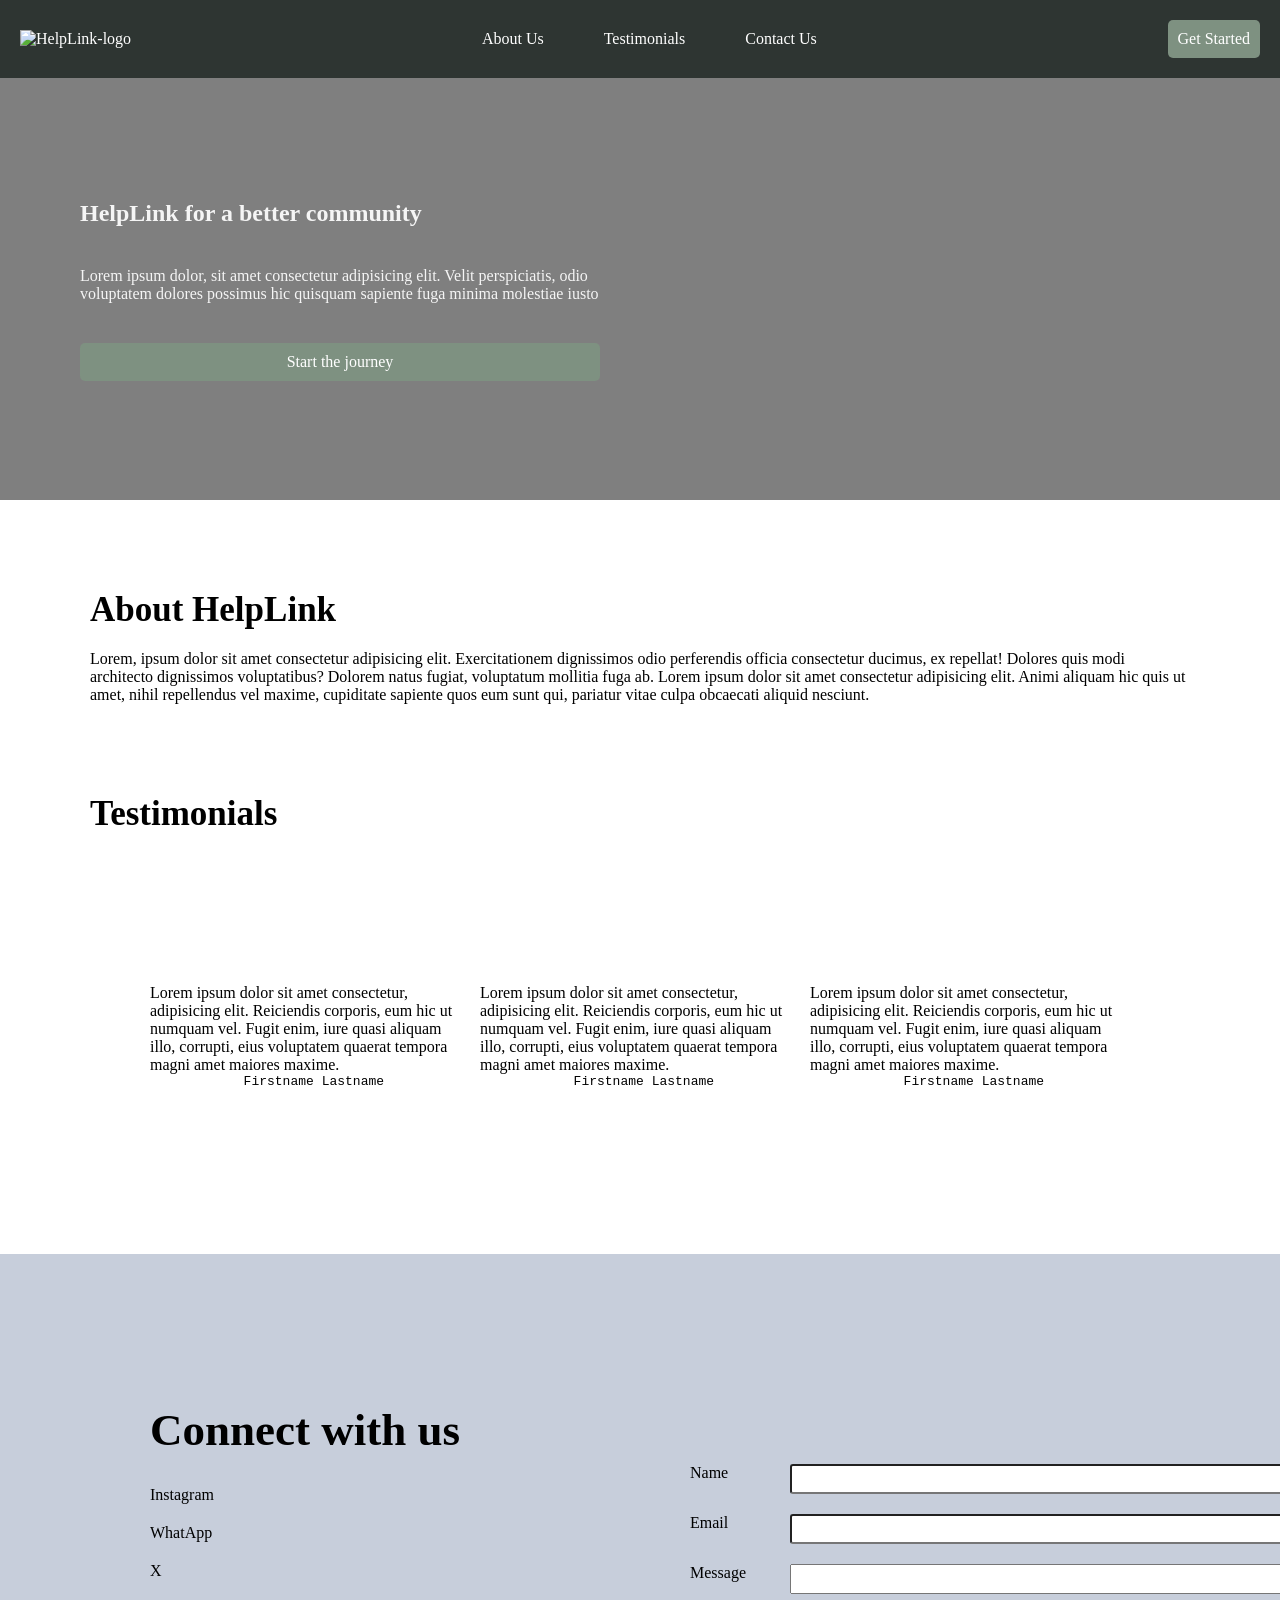
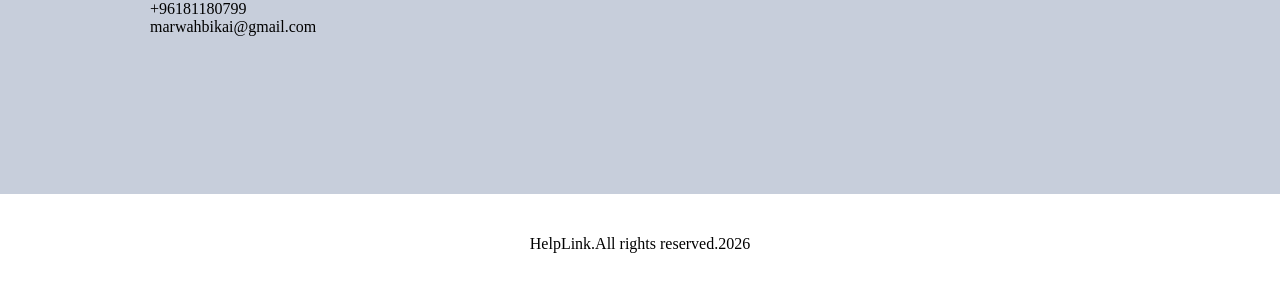
==== index.html @ 2772c3d6 "landing, user home, signup and login html and css" ====
<!doctype html>
<html lang="en">
  <head>
    <meta charset="UTF-8" />
    <meta name="viewport" content="width=device-width, initial-scale=1.0" />
    <link rel="stylesheet" href="./style/index.css" />
    <title>HelpLink</title>
  </head>
  <body>
    <nav class="navbar">
      <img src="./images/logo.png" alt="HelpLink-logo" />
      <ul class="link-list">
        <li><a href="#about">About Us</a></li>
        <li><a href="testimonials">Testimonials</a></li>
        <li><a href="#contact">Contact Us</a></li>
      </ul>

      <a href="signup.html" class="get-started"> Get Started </a>
    </nav>

    <section class="hero-section">
      <div class="hero-overlay">
        <div class="hero-content">
          <h1>HelpLink for a better community</h1>
          <p>
            Lorem ipsum dolor, sit amet consectetur adipisicing elit. Velit
            perspiciatis, odio voluptatem dolores possimus hic quisquam sapiente
            fuga minima molestiae iusto
          </p>
          <a class="get-started" href="signup.html"> Start the journey </a>
        </div>
      </div>
    </section>

    <section class="About">
      <h2>About HelpLink</h2>
      <p>
        Lorem, ipsum dolor sit amet consectetur adipisicing elit. Exercitationem
        dignissimos odio perferendis officia consectetur ducimus, ex repellat!
        Dolores quis modi architecto dignissimos voluptatibus? Dolorem natus
        fugiat, voluptatum mollitia fuga ab. Lorem ipsum dolor sit amet
        consectetur adipisicing elit. Animi aliquam hic quis ut amet, nihil
        repellendus vel maxime, cupiditate sapiente quos eum sunt qui, pariatur
        vitae culpa obcaecati aliquid nesciunt.
      </p>
    </section>

    <section class="testimonials">
      <h3>Testimonials</h3>
      <div class="testimonials-container">
        <div>
          <blockquote>
            Lorem ipsum dolor sit amet consectetur, adipisicing elit. Reiciendis
            corporis, eum hic ut numquam vel. Fugit enim, iure quasi aliquam
            illo, corrupti, eius voluptatem quaerat tempora magni amet maiores
            maxime.
          </blockquote>
          <pre>
            Firstname Lastname
          </pre>
        </div>
        <div>
          <blockquote>
            Lorem ipsum dolor sit amet consectetur, adipisicing elit. Reiciendis
            corporis, eum hic ut numquam vel. Fugit enim, iure quasi aliquam
            illo, corrupti, eius voluptatem quaerat tempora magni amet maiores
            maxime.
          </blockquote>
          <pre>
            Firstname Lastname
          </pre>
        </div>
        <div>
          <blockquote>
            Lorem ipsum dolor sit amet consectetur, adipisicing elit. Reiciendis
            corporis, eum hic ut numquam vel. Fugit enim, iure quasi aliquam
            illo, corrupti, eius voluptatem quaerat tempora magni amet maiores
            maxime.
          </blockquote>
          <pre>
            Firstname Lastname
          </pre>
        </div>
      </div>
    </section>

    <section class="contact-us">
      <div class="container">
        <div class="left-container">
          <h3>Connect with us</h3>
          <a href="">Instagram</a>
          <a href="">WhatApp</a>
          <a href="">X</a>

          <ul>
            <li>+96181180799</li>
            <li>marwahbikai@gmail.com</li>
          </ul>
        </div>

        <form action="submit" class="right-container">
          <div>
            <label for="name">Name </label>
            <input type="text" id="name" name="name" />
          </div>
          <div>
            <label for="email">Email </label>
            <input type="email" id="email" name="email" />
          </div>
          <div>
            <label for="msg">Message </label>
            <textarea type="text" id="msg" name="msg"></textarea>
          </div>

          <button class="submit-button">Submit</button>
        </form>
      </div>
    </section>

    <footer>HelpLink.All rights reserved.2026</footer>
  </body>
</html>
---- style/index.css ----
*{
    margin:0;
    padding:0;
    box-sizing: border-box;
}

.navbar{
  
    display: flex;
    justify-content: space-between;
    align-items: center;
    padding:20px;
    position:fixed;
    width:100%;
    top:0;
    z-index: 1000;
    color:white;
    background-color: #2E3532;

}
a{
     text-decoration: none;
}
 .link-list  a {
   
 color:white;

}
 .link-list  a:hover {
    display: inline-block;
    transition: 0.3s;
   transform: translateY(-2px);
  
   color:#A0AAB2;

}
.link-list{
    display: flex;
    gap:60px;

}
li{
    list-style-type: none;
}
.get-started{
    background-color:#7e9181;
    color:white ;
    padding:10px;
    border-radius: 5px;
    text-align: center;
}
.get-started:hover{
    transform: translateY(-2px);
    transition: 0.3s;
    background-color: #A0AAB2;
}

.hero-section{
    position: relative;
    background-image: url("https://images.unsplash.com/photo-1582213782179-e0d53f98f2ca?q=80&w=1170&auto=format&fit=crop&ixlib=rb-4.1.0&ixid=M3wxMjA3fDB8MHxwaG90by1wYWdlfHx8fGVufDB8fHx8fA%3D%3D");
    width: 100%;
    height: 500px;
    
    
}
.hero-overlay{
    position: absolute;
    top:0;
    left:0;
    width: 100%;
    height:100%;
    z-index: 1;
    background-color: rgba(0, 0, 0, 0.5);

}
.hero-content{
    padding-top:200px;
    padding-left:80px;
    display: flex;
    width:600px;
    flex-direction: column;
    gap:40px;
    color:whitesmoke;
    position: relative;
    z-index:2;
}

.About{
    display: flex;
    flex-direction: column;
    padding:90px;
    gap:20px;
}

.testimonials h3{
    padding-left:90px;
    font-size: 35px;
}
h2{font-size: 35px;}
.testimonials-container{
      display: flex;
      gap:10px;
      justify-content: center;
      align-items: center;
      padding:150px;
}

.container{
    display: grid;
    grid-template-columns: 500px 700px;
    gap:40px;
    background-color:#C7CEDB;
    padding:150px;
    color:black;
    width:100%
}
.left-container{
display: flex;
flex-direction: column;
align-items: self-start;
gap:20px;
}
.left-container h3{
    font-size: 45px;
    margin-bottom: 10px;
}
.right-container{
    display: flex;
flex-direction: column;
align-items: self-start;
gap:20px;
padding-top:60px;
}
.right-container div{
    display: grid;
    grid-template-columns: 100px 600px;
    grid-template-rows: 30px;
}
.submit-button{
    width: 100%;
    background-color:#2E3532 ;
    color:white;
    height:30px;
    padding:5px;
    width:100px;
    align-self:flex-end;
    border-radius: 5px;
}
a{color:black;}
input{
    border-radius: 3px;
}
footer{
    height:100px;
    display: flex;
    justify-content: center;
    align-items: center;
}
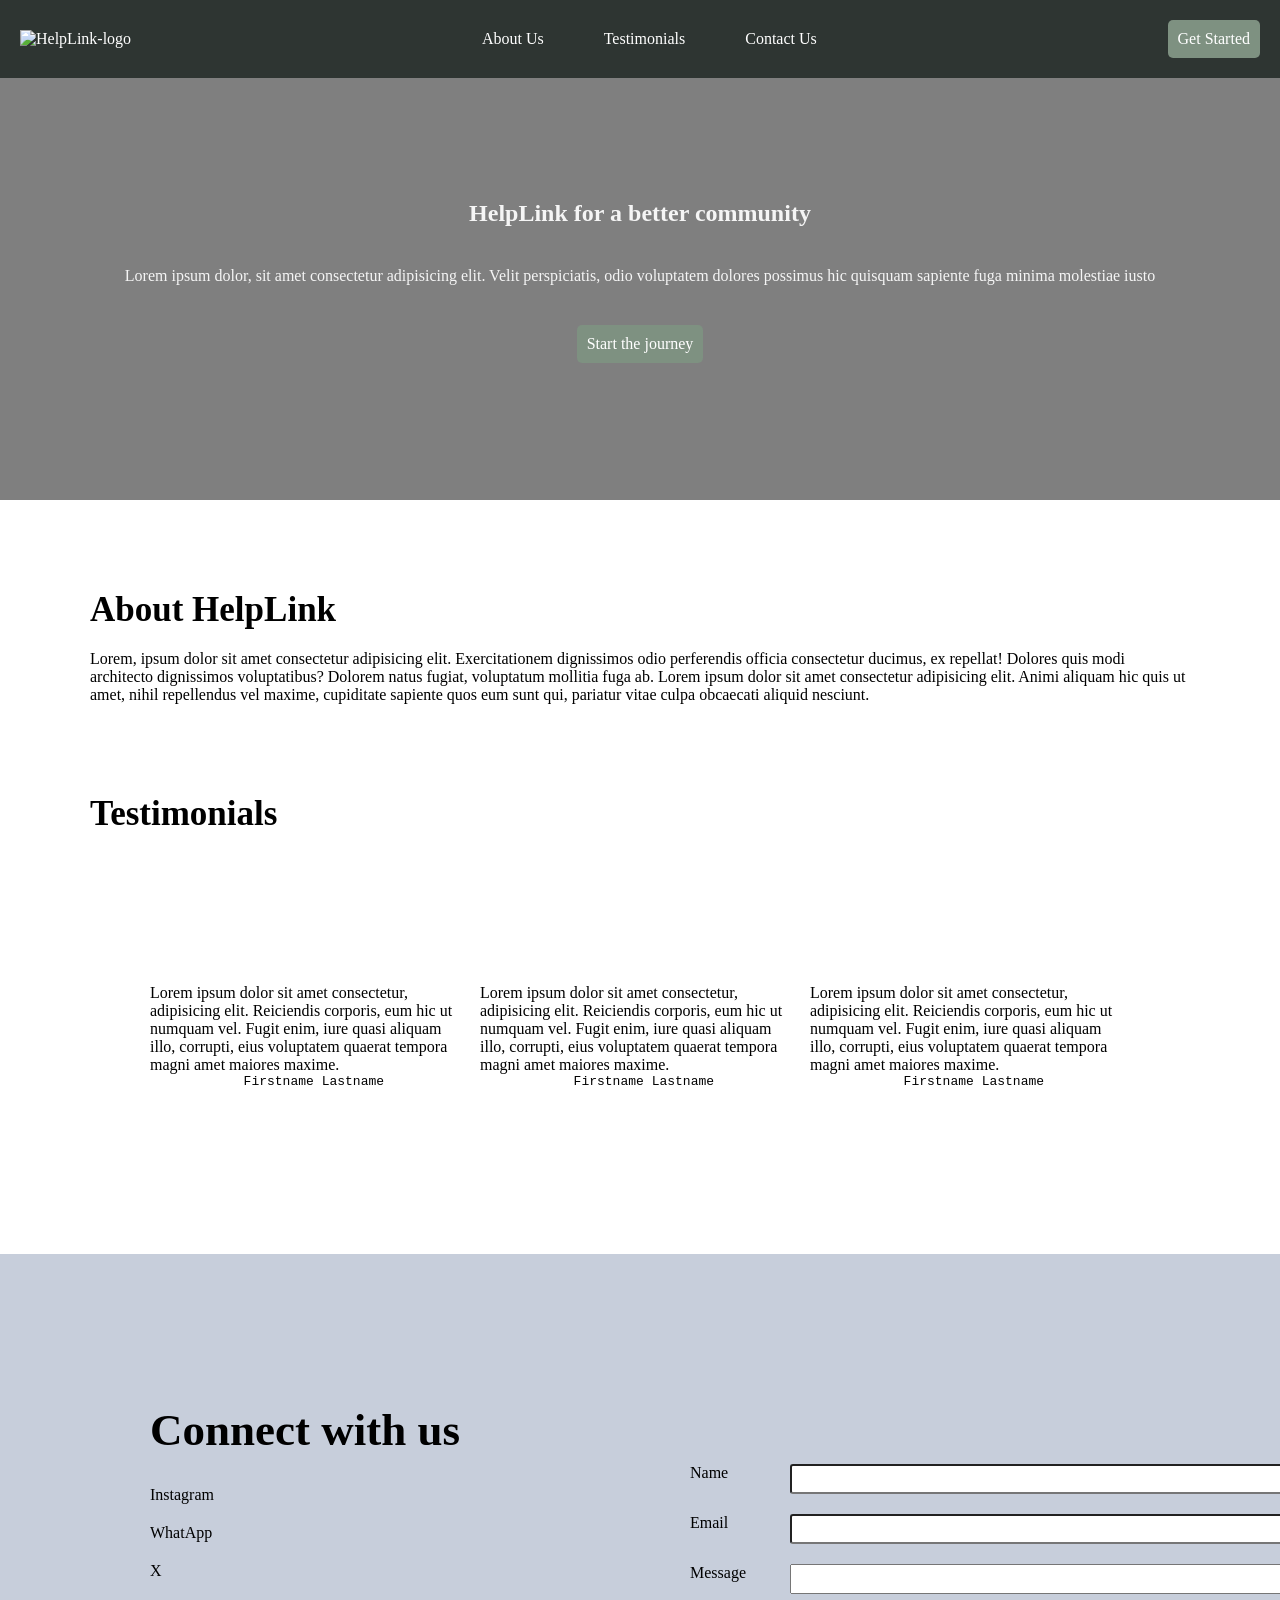
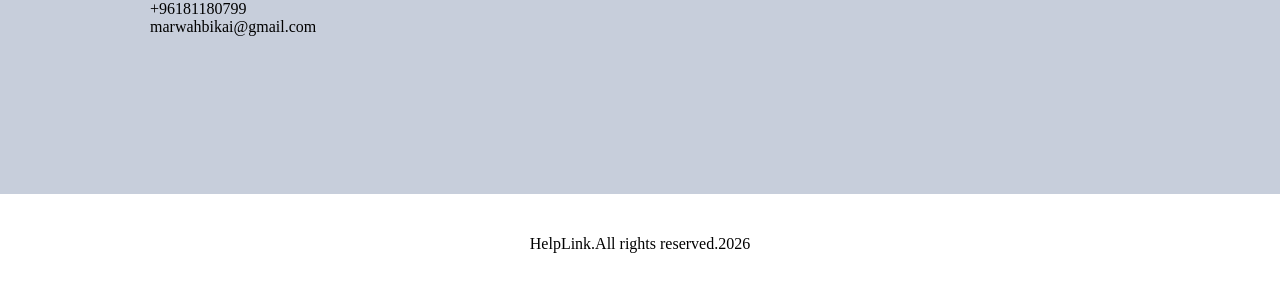
==== commit 1fbbf78d: "mobile responsiveness" ====
--- a/index.html
+++ b/index.html
@@ -11,7 +11,7 @@
       <img src="./images/logo.png" alt="HelpLink-logo" />
       <ul class="link-list">
         <li><a href="#about">About Us</a></li>
-        <li><a href="testimonials">Testimonials</a></li>
+        <li><a href="#testimonials">Testimonials</a></li>
         <li><a href="#contact">Contact Us</a></li>
       </ul>
 
@@ -32,7 +32,7 @@
       </div>
     </section>
 
-    <section class="About">
+    <section id="about" class="About">
       <h2>About HelpLink</h2>
       <p>
         Lorem, ipsum dolor sit amet consectetur adipisicing elit. Exercitationem
@@ -45,7 +45,7 @@
       </p>
     </section>
 
-    <section class="testimonials">
+    <section class="testimonials" id="testimonials">
       <h3>Testimonials</h3>
       <div class="testimonials-container">
         <div>
@@ -84,7 +84,7 @@
       </div>
     </section>
 
-    <section class="contact-us">
+    <section id="contact" class="contact-us">
       <div class="container">
         <div class="left-container">
           <h3>Connect with us</h3>
--- a/style/index.css
+++ b/style/index.css
@@ -58,6 +58,8 @@
 .hero-section{
     position: relative;
     background-image: url("https://images.unsplash.com/photo-1582213782179-e0d53f98f2ca?q=80&w=1170&auto=format&fit=crop&ixlib=rb-4.1.0&ixid=M3wxMjA3fDB8MHxwaG90by1wYWdlfHx8fGVufDB8fHx8fA%3D%3D");
+    background-repeat: no-repeat;
+    background-position: center;
     width: 100%;
     height: 500px;
     
@@ -75,10 +77,10 @@
 }
 .hero-content{
     padding-top:200px;
-    padding-left:80px;
-    display: flex;
-    width:600px;
-    flex-direction: column;
+
+    display: flex;
+    justify-content: center;align-items: center;  
+     flex-direction: column;
     gap:40px;
     color:whitesmoke;
     position: relative;
@@ -156,3 +158,54 @@
     justify-content: center;
     align-items: center;
 }
+
+/*responsiveness */
+
+@media (max-width:600px) {
+    .navbar{
+        font-size: 14px;
+    }
+    .link-list{
+    display: flex;
+    gap:10px;
+
+}
+    .hero-content{
+      padding-left:30px;
+      padding-right:30px;
+      padding-top:170px
+
+    }
+    .hero-content a{
+        align-self: flex-start;
+    }
+    .About{
+        padding:40px
+    }
+    .About p {
+        font-family: 14px;
+    }
+    .testimonials h3{
+        padding:10px;
+        margin-left:30px
+    }
+    .testimonials-container {
+        padding:40px;
+        display: grid;
+        grid-template-columns: 350px;
+        justify-content: start;
+        grid-template-rows: repeat(3,1fr)
+    }
+    .contact-us .container{
+        display: flex;
+        flex-direction: column;
+        padding:30px;
+        grid-template-columns: 400px;
+
+    }
+    input, textarea{
+        max-width: 300px;
+    }
+.submit-button{
+    align-self: self-start;
+}}
